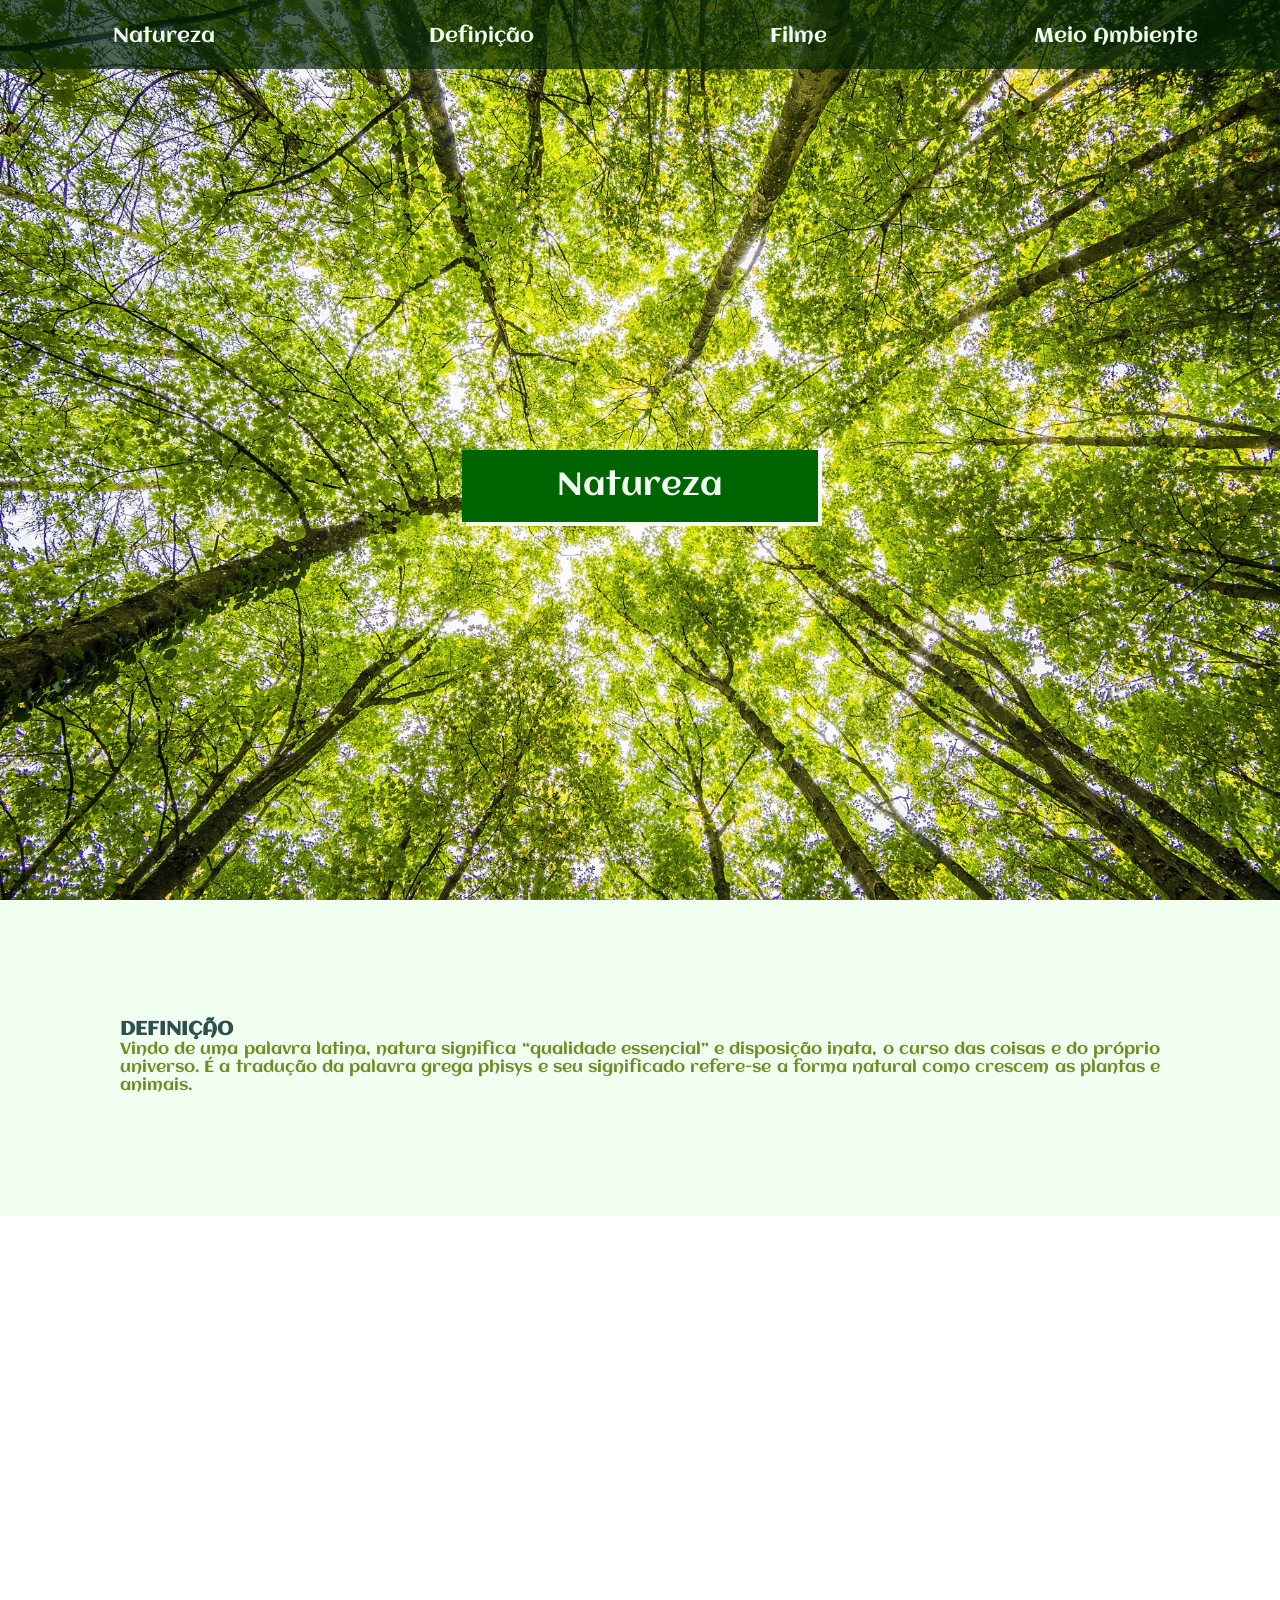
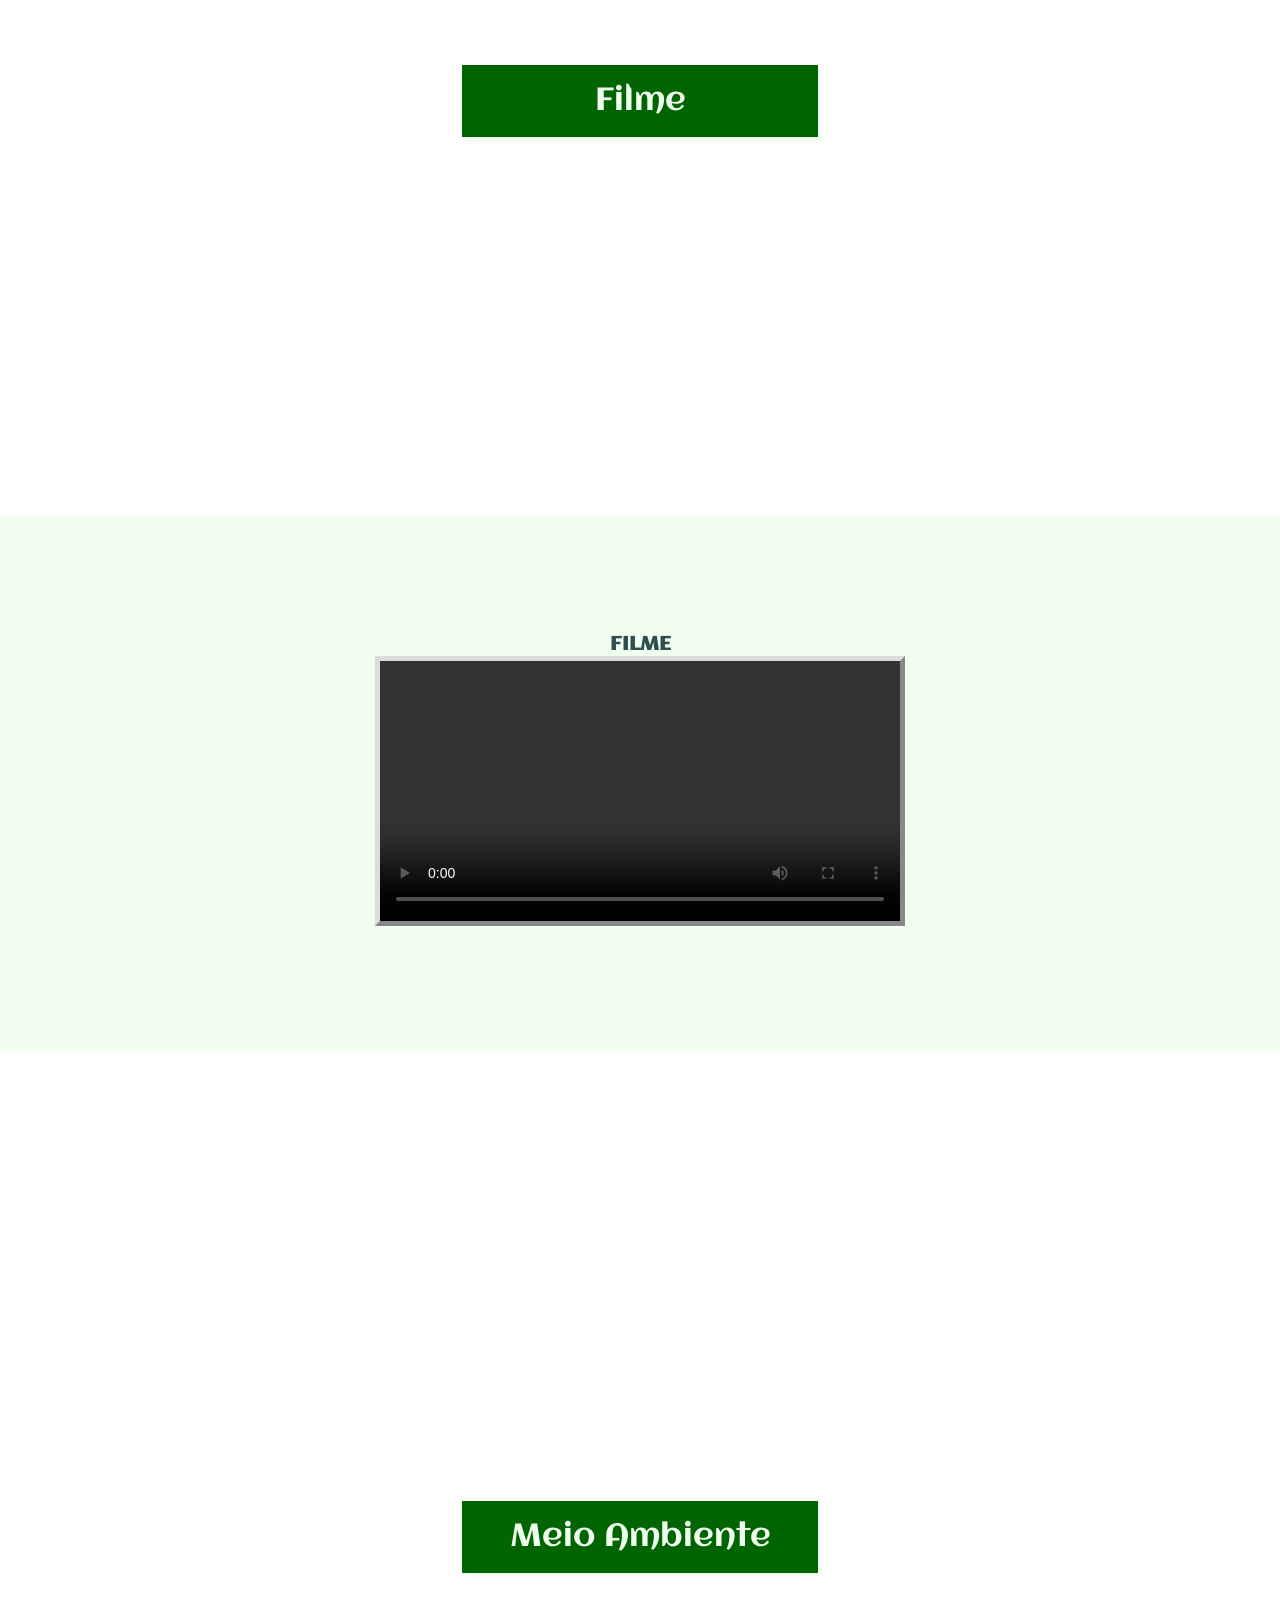
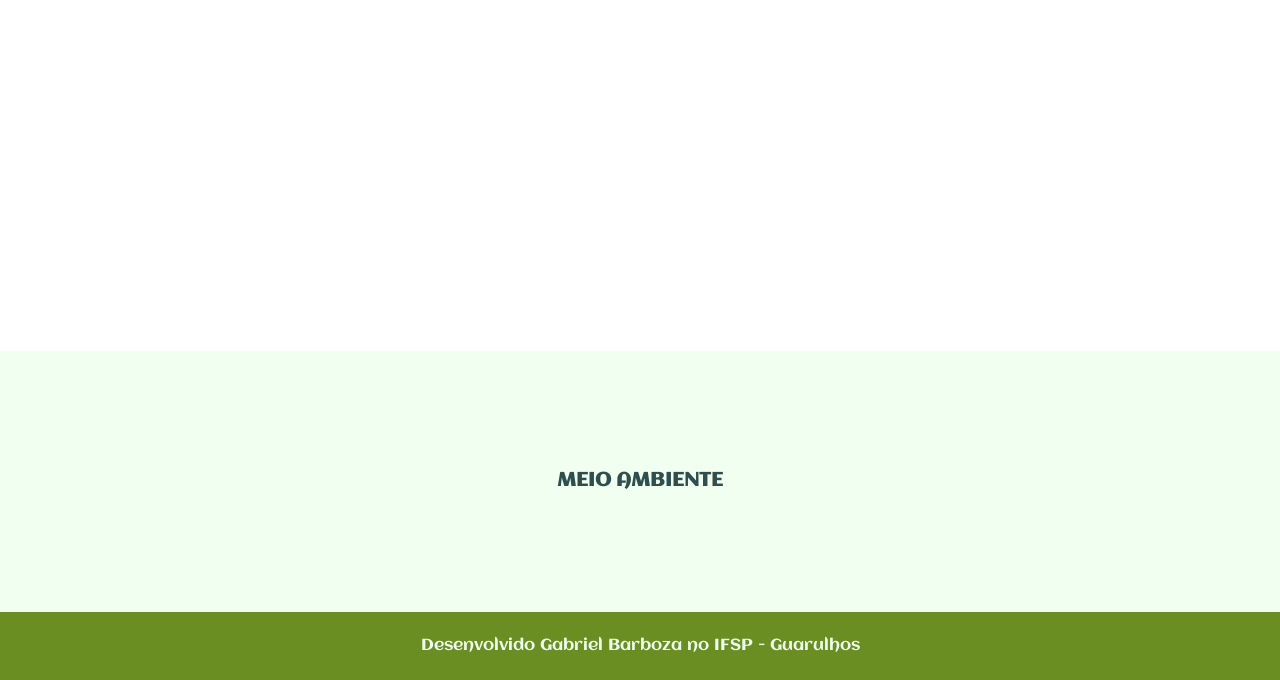
==== css_classes/02_Parallax/index.html @ 41e1849e "✨ create a website with parallax background" ====
<!DOCTYPE html>
<html lang="en">
<head>
    <meta charset="UTF-8">
    <meta http-equiv="X-UA-Compatible" content="IE=edge">
    <meta name="viewport" content="width=device-width, initial-scale=1.0">
    <title>Natureza</title>
    <link rel="stylesheet" href="./css/style.css">
    <link rel="icon" href="Imagens/folha.png" />
    <link href="https://fonts.googleapis.com/css2?family=Aclonica&display=swap" rel="stylesheet" /> 
</head>
<body>
    <nav>
        <ul>
            <li>
                <a href="#top">Natureza</a>
            </li>
            <li>
                <a href="#def">Definição</a>
            </li>
            <li>
                <a href="#"fil>Filme</a>
            </li>
            <li>
                <a href="#ma">Meio Ambiente</a>
            </li>
        </ul>
    </nav>

    <div class="fundo1">
        <div class="destaque">Natureza</div>
    </div>
    <div id="def" class="conteudo texto">
        <h3>Definição</h3>
        Vindo de uma palavra latina, natura significa “qualidade essencial” e disposição inata, o curso das coisas e do próprio universo. É a tradução da palavra grega phisys e seu significado refere-se a forma natural como crescem as plantas e animais.
    </div>

    <div class="fundo2">
        <div class="destaque">Filme</div>
    </div>
    <div id="fil" class="conteudo">
        <h3>Filme</h3>
        <video class="filme" src="./assets/video/Video.mp4" controls></video>
    </div>

    <div class="fundo3">
        <div class="destaque">Meio Ambiente</div>
    </div>
    <div id="ma" class="conteudo">
        <h3>Meio Ambiente</h3>
        <div class="quadrado_animado"></div>
    </div>

    <footer>
        Desenvolvido Gabriel Barboza no IFSP - Guarulhos
    </footer>
</body>
</html>
---- css_classes/02_Parallax/css/style.css ----
* {
    margin: 0;
    padding: 0;
}

html, body {
    height: 100%;
    font-family: 'Aclonica', sans-serif;
    text-align: center;
    scroll-behavior: smooth;
}

img {
    width: 100%;
}

nav {
    top: 0;
    width: 100%;
    position: fixed;
    background-color: rgba(7, 41, 5, 70%);
    z-index: 1;
}

ul {
    list-style: none;
    margin: 0;
    padding: 0;
}

a {
    text-decoration: none;
    color: #f0fff0;
    font-size: 1rem;
    line-height: 1.5rem;
}

.fundo1 {
    background-image: url(../assets/img/Fundo1.jpg);
}

.fundo2 {
    background-image: url(../assets/img/Fundo2.jpg);
}

.fundo3 {
    background-image: url(../assets/img/Fundo3.jpg);
}

.fundo1,
.fundo2,
.fundo3 {
    position: relative;
    height: 100%;
    background-size: cover;
    background-position: center;
    background-attachment: fixed;
}

.destaque {
    position: absolute;
    left: 0;
    right: 0;
    top: 50%;
    color: #f0fff0;
    background-color: #006400;
    padding: 18px;
    width: 40%;
    font-size: 1rem;
    filter: drop-shadow(4px 4px #f0fff0);
    margin: auto;
}

.conteudo {
    color: #6b8e23;
    background-color: #f0fff0;
    padding: 90px 25px;
}

.texto {
    text-align: justify;
}

h3 {
    text-transform: uppercase;
    color: #2f4f4f;
}

.filme {
    width: 90%;
    border: 5px outset #dcdcdc;
}

.quadro_animado {
    width: 260px;
    height: 170px;
    margin: auto;background-size: cover;
    border-radius: 5%;
    animation-duration: 15s;
    animation-name: muda_imagem;
}

@keyframes muda_imagem { 
    0% { 
        background-image: url("../assets/img/Anima1.jpg"); 
    }
    33% { 
        background-image: url("../assets/img/Anima2.jpg"); 
    } 
    66% { 
        background-image: url("../assets/img/Anima3.jpg"); 
    } 
    100% { 
        background-image: url("../assets/img/Anima4.jpg"); 
    } 
}

footer {
    color: #f0fff0;
    background-color: #6b8e23;
    padding: 25px;
}

@media (min-width: 768px) {
    nav {
        padding: 20px 0;
    }

    ul {
        padding: 5px;
    }

    li {
        width: 25%;
        float: left;
        transition: all 500ms;
    }
    li:hover {
        transform: rotate(-5deg);
    }

    a {
        font-size: 1.25rem;
    }

    .destaque {
        padding: 18px;
        font-size: 2rem;
        width: 25%;
        transition: width 1s;
    }
    .destaque:hover {
        width: 40%;
    }

    .conteudo {
        padding: 120px;
    }

    .filme {
        width: 50%;
    }

    .quadro_animado {
        height: 400px;
        width: 600px;
    }

}
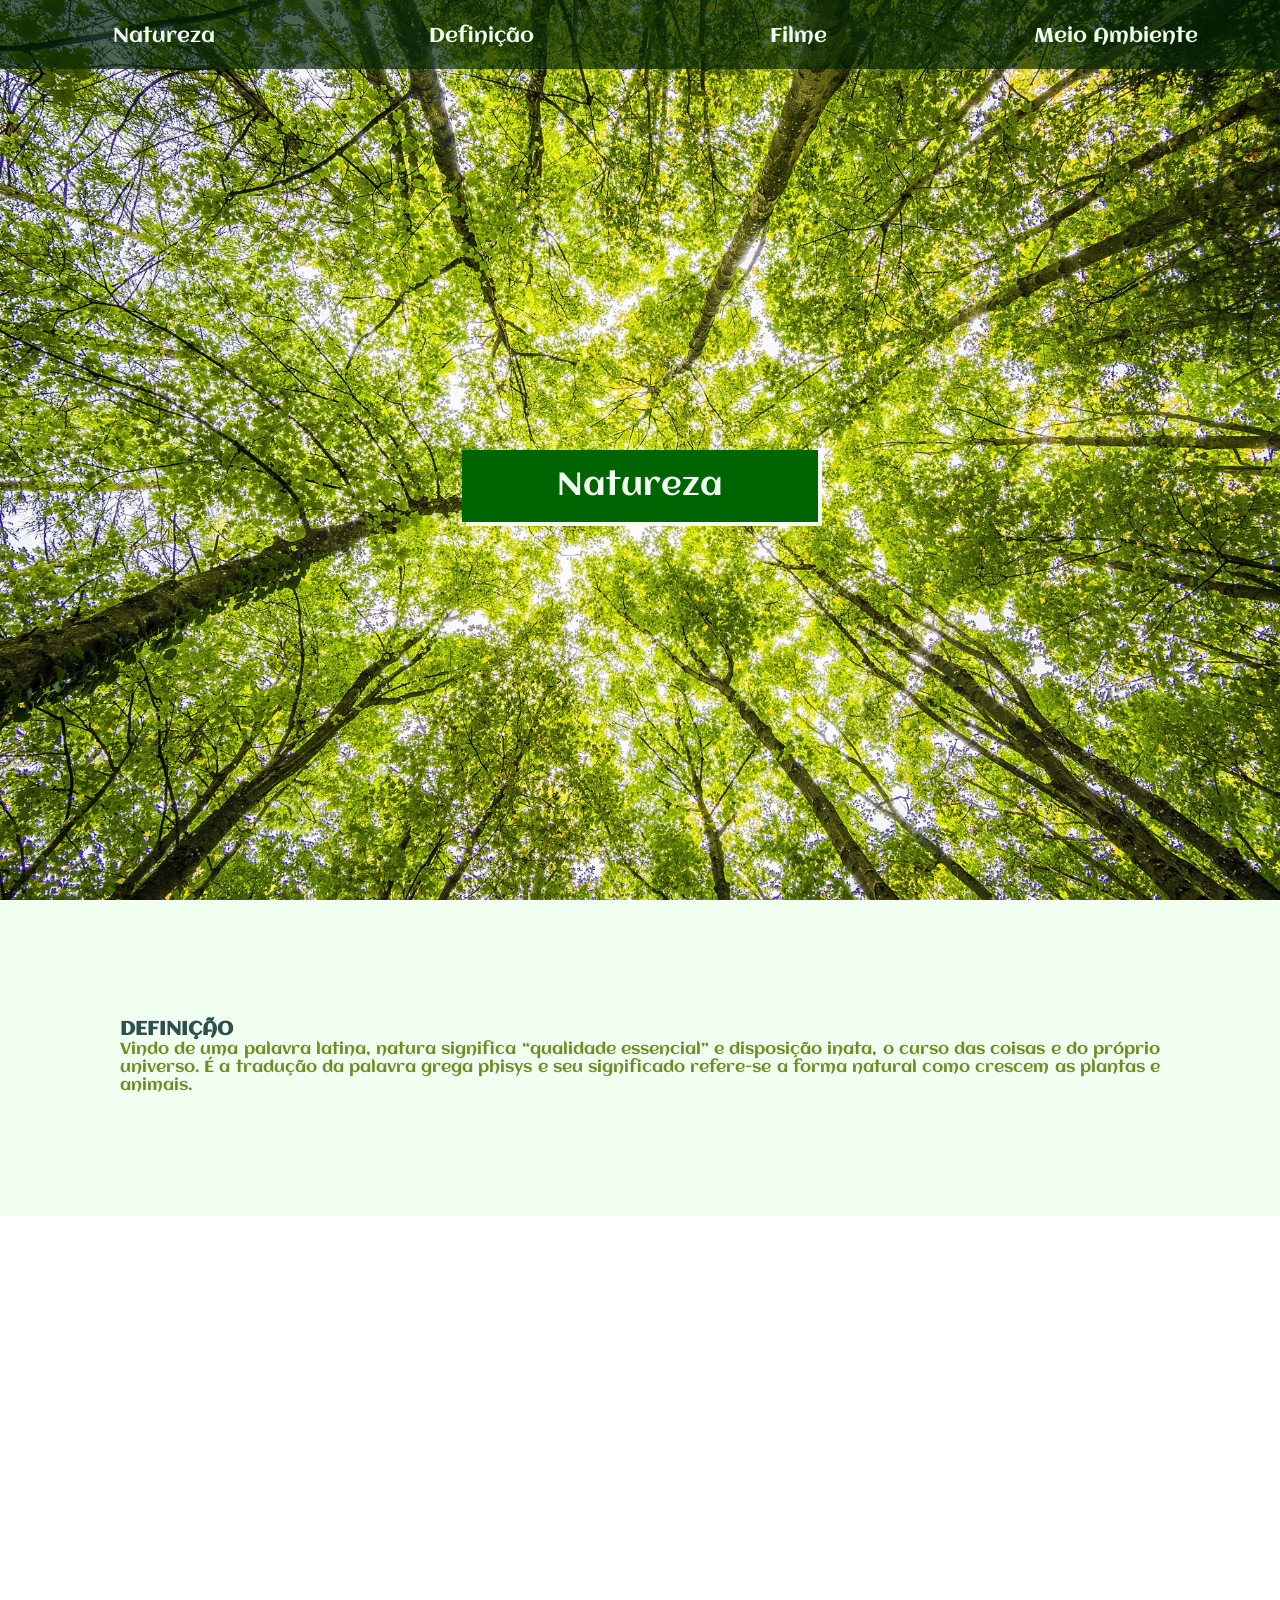
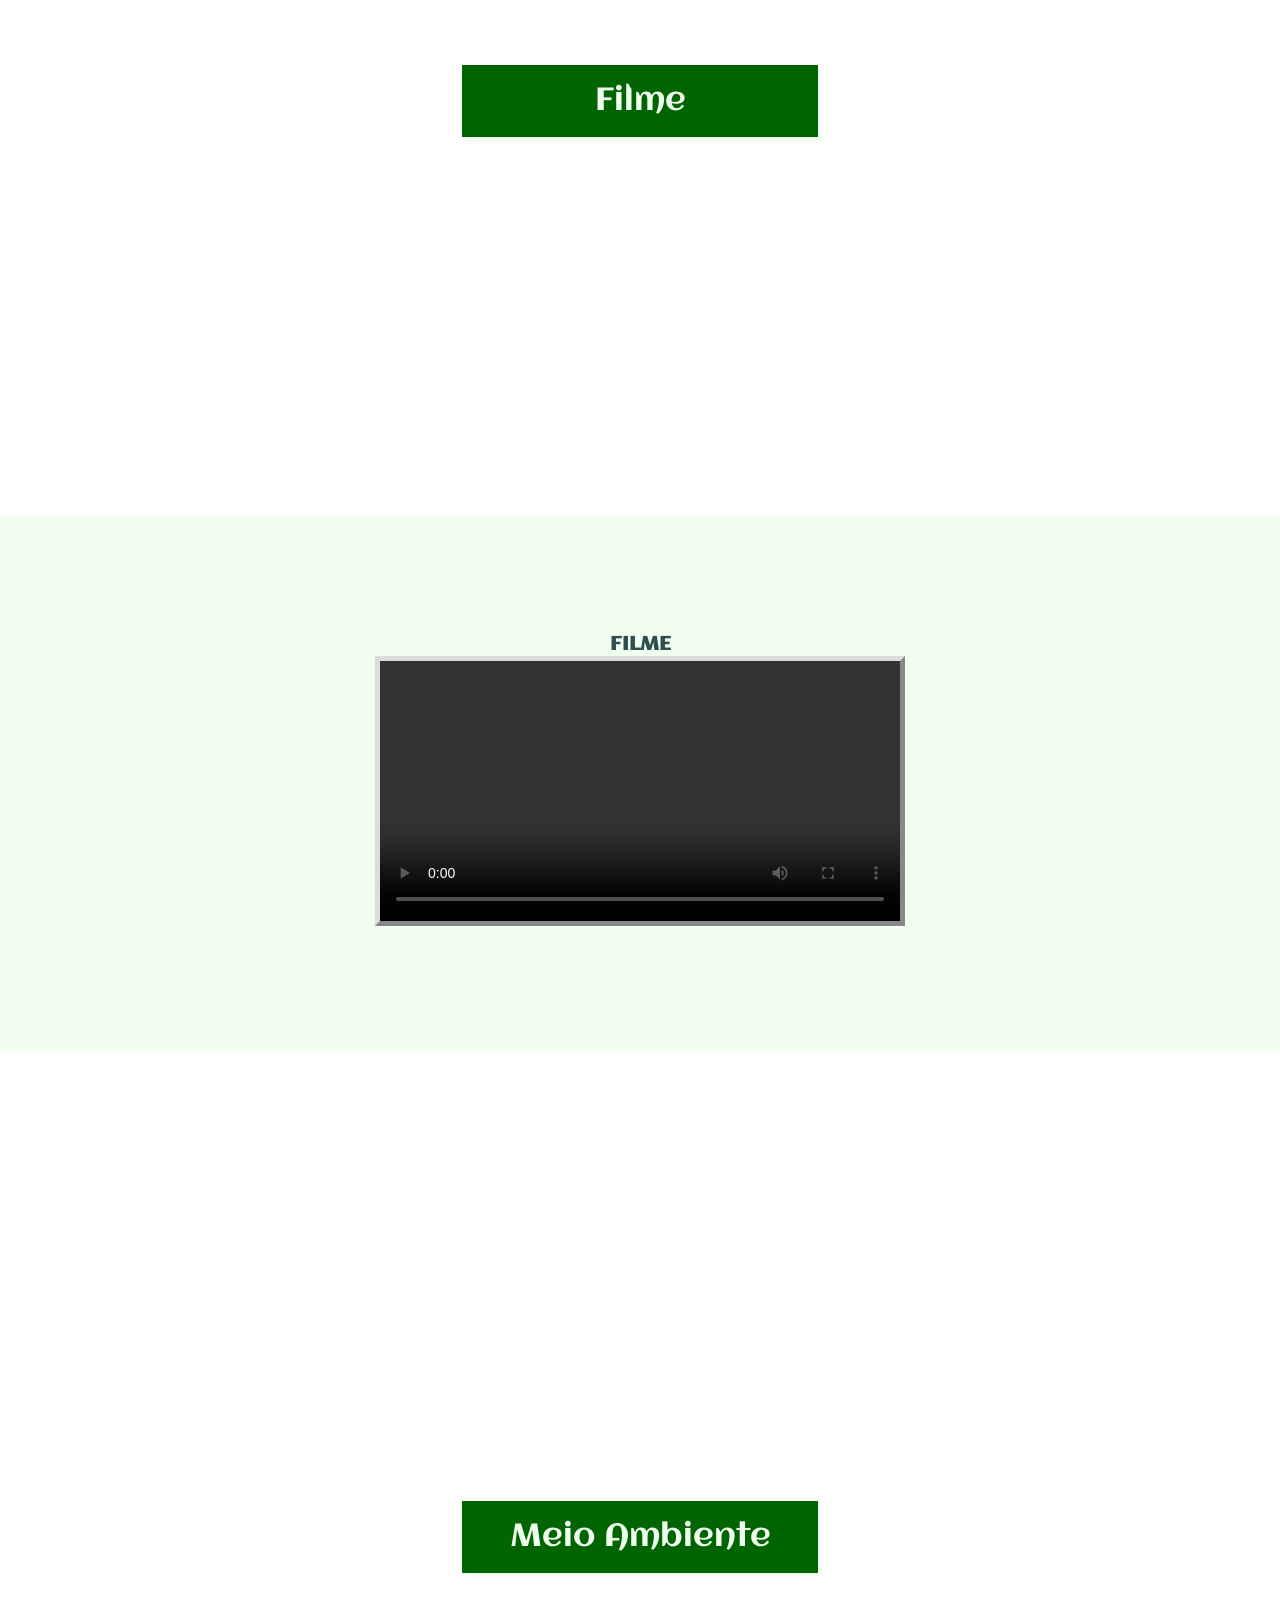
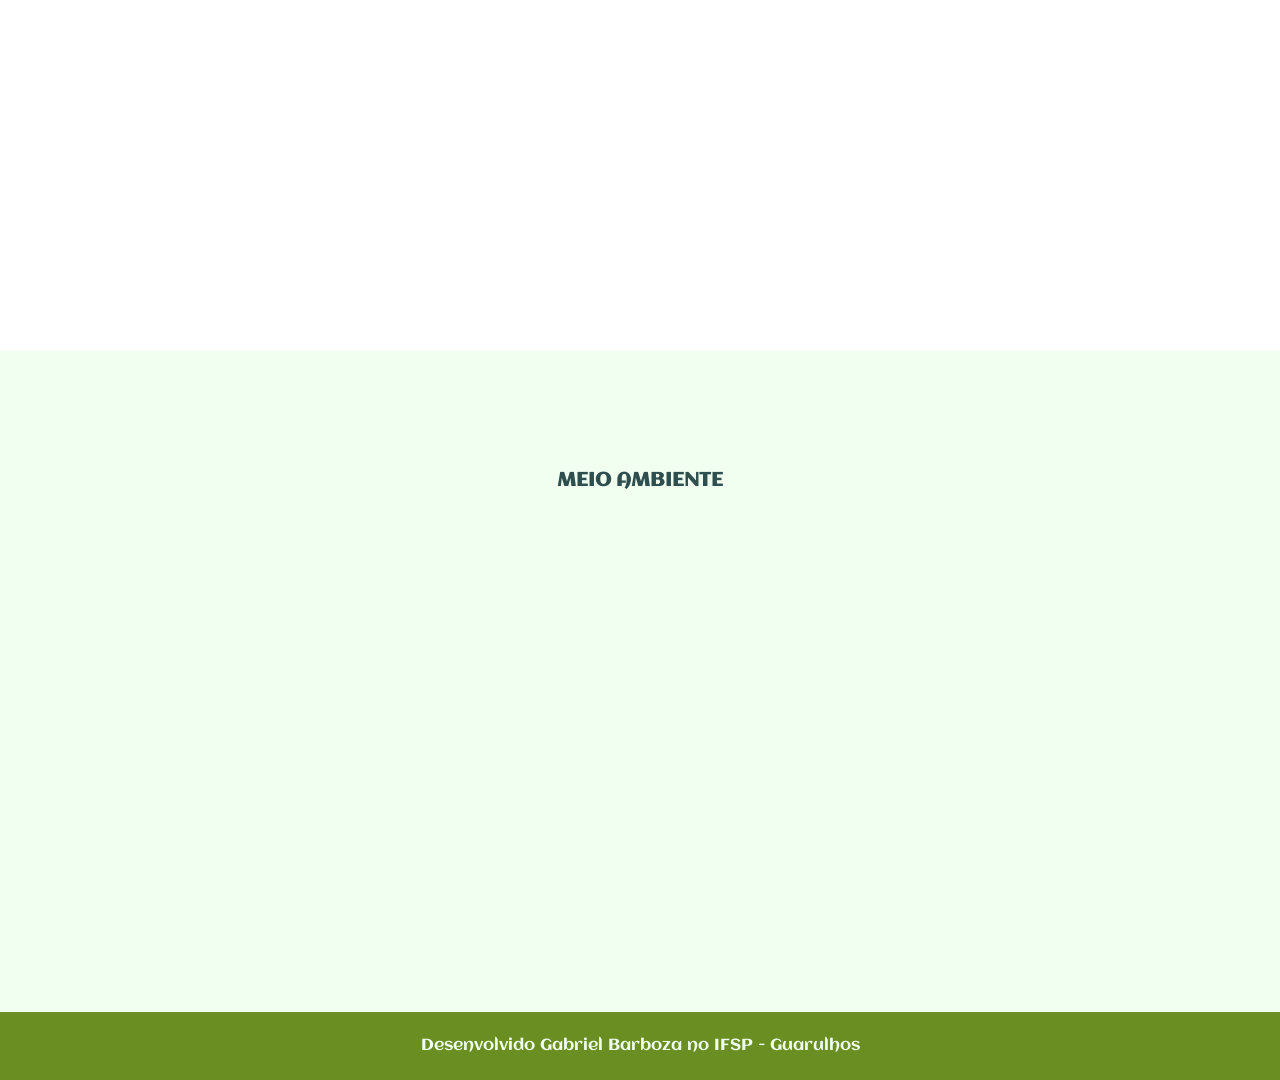
==== commit 28ed2416: "✨ quadroanimado animation" ====
--- a/css_classes/02_Parallax/index.html
+++ b/css_classes/02_Parallax/index.html
@@ -19,7 +19,7 @@
                 <a href="#def">Definição</a>
             </li>
             <li>
-                <a href="#"fil>Filme</a>
+                <a href="#fil">Filme</a>
             </li>
             <li>
                 <a href="#ma">Meio Ambiente</a>
@@ -40,7 +40,7 @@
     </div>
     <div id="fil" class="conteudo">
         <h3>Filme</h3>
-        <video class="filme" src="./assets/video/Video.mp4" controls></video>
+        <video class="filme" src="./assets/video/Video.mp4" controls autoplay></video>
     </div>
 
     <div class="fundo3">
@@ -48,7 +48,7 @@
     </div>
     <div id="ma" class="conteudo">
         <h3>Meio Ambiente</h3>
-        <div class="quadrado_animado"></div>
+        <div class="quadro_animado"></div>
     </div>
 
     <footer>
--- a/css_classes/02_Parallax/css/style.css
+++ b/css_classes/02_Parallax/css/style.css
@@ -111,7 +111,7 @@
         background-image: url("../assets/img/Anima3.jpg"); 
     } 
     100% { 
-        background-image: url("../assets/img/Anima4.jpg"); 
+        background-image: url("../assets/img/Anima1.jpg"); 
     } 
 }
 
